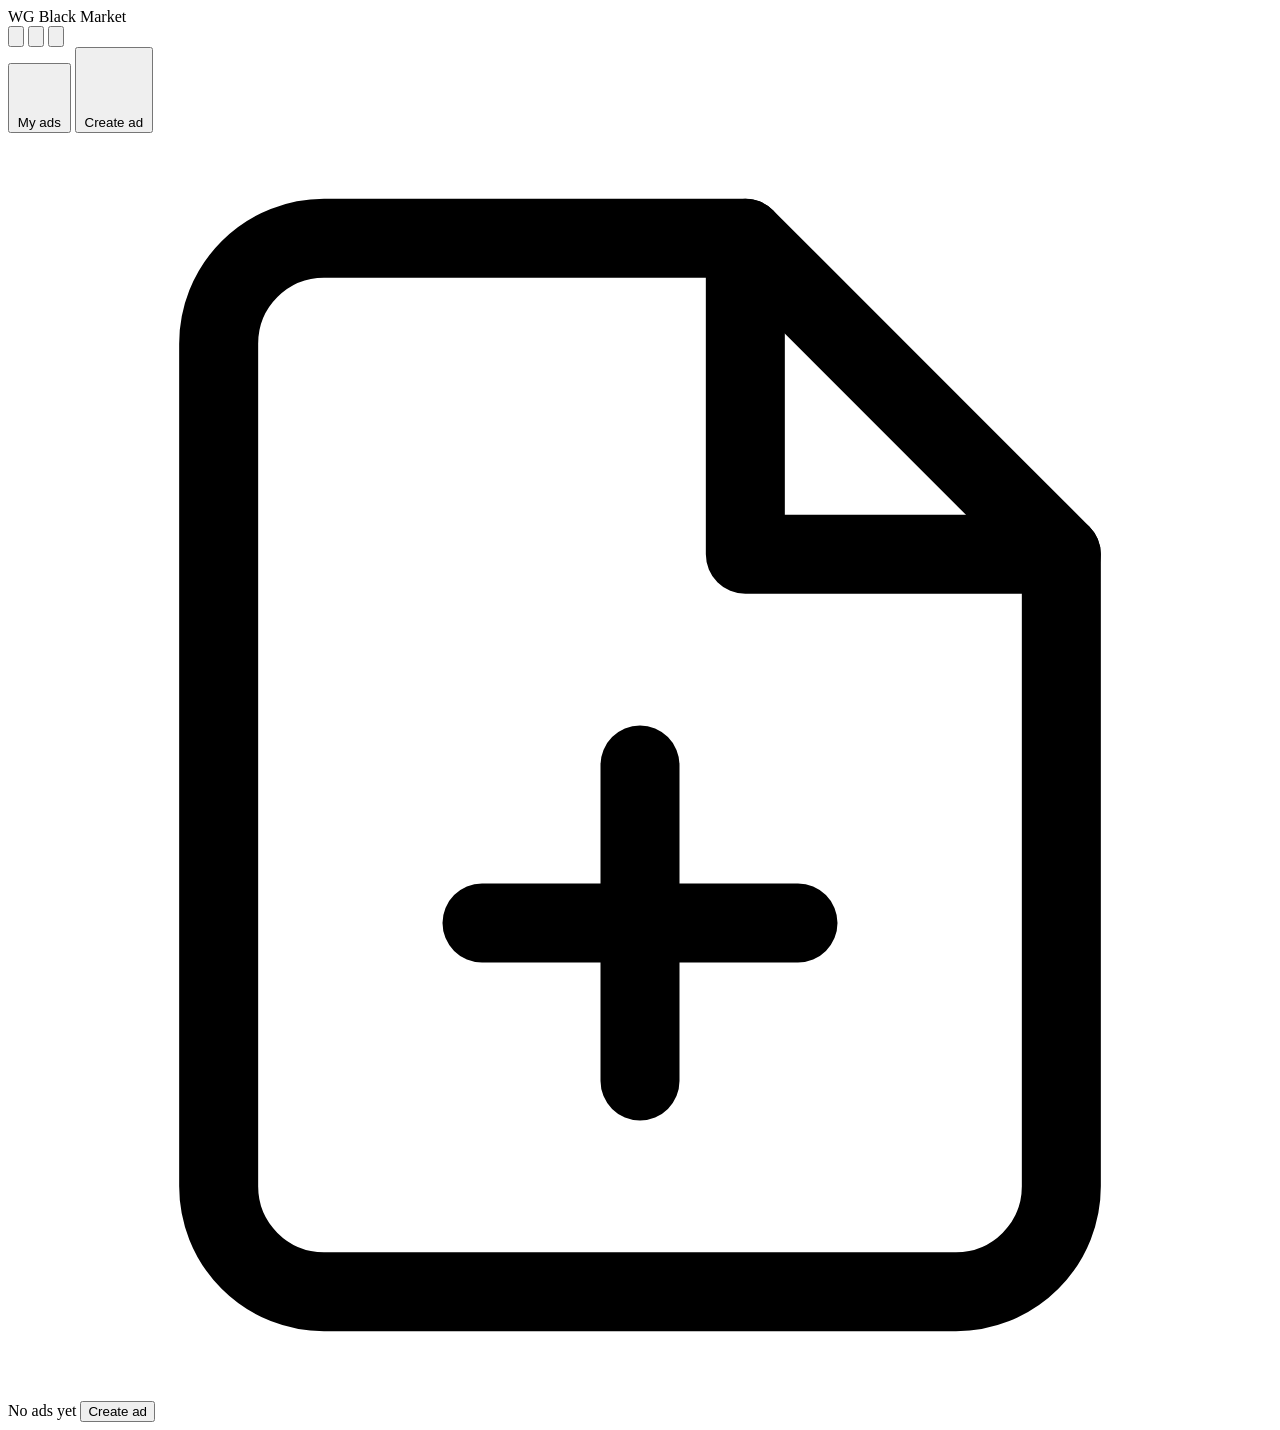
==== webapp/index.html @ ff7be252 "Add auction mode with bids, notifications and management Backend: - New auctions router: get auction" ====
<!doctype html>
<html lang="ru">
  <head>
    <meta charset="utf-8" />
    <meta name="viewport" content="width=device-width, initial-scale=1" />
    <title>WG Black Market Mini App</title>
    <link rel="preconnect" href="https://fonts.googleapis.com" />
    <link rel="preconnect" href="https://fonts.gstatic.com" crossorigin />
    <link href="https://fonts.googleapis.com/css2?family=Manrope:wght@500;600;700;800&display=swap" rel="stylesheet" />
    <link rel="icon" href="/favicon.ico" />
    <link rel="stylesheet" href="/static/css/base.css" />
    <link rel="stylesheet" href="/static/css/layout.css" />
    <link rel="stylesheet" href="/static/css/forms.css" />
    <link rel="stylesheet" href="/static/css/components.css" />
    <link rel="stylesheet" href="/static/css/media.css" />
  </head>
  <body>
    <div id="app">
      <div class="toast-container" id="toastContainer" aria-live="polite"></div>
      <div class="busy-overlay" id="busyOverlay" hidden>
        <div class="busy-card">
          <div class="busy-spinner"></div>
          <div class="busy-content">
            <div class="busy-text" id="busyText">Загрузка...</div>
            <div class="busy-detail" id="busyDetail" hidden></div>
            <div class="busy-progress" id="busyProgress" hidden>
              <div class="busy-progress-bar" id="busyProgressBar"></div>
            </div>
          </div>
        </div>
      </div>
      <div id="authorizedContent">
        <header class="app-header">
          <div class="app-title">
            <span id="appTitleText">WG Black Market</span>
          </div>
          <div class="settings-wrap">
            <button class="settings-toggle stats-toggle" id="statsToggle" aria-label="Stats" hidden>
              <svg viewBox="0 0 24 24" aria-hidden="true" focusable="false">
                <path d="M4 20h16"></path>
                <path d="M7 20V11"></path>
                <path d="M12 20V7"></path>
                <path d="M17 20v-5"></path>
              </svg>
            </button>
            <button class="settings-toggle comments-toggle" id="commentsToggle" aria-label="Comments">
              <svg viewBox="0 0 24 24" aria-hidden="true" focusable="false">
                <path d="M7 10a5 5 0 1 1 10 0v4l2 2H5l2-2v-4"></path>
                <path d="M10 18a2 2 0 0 0 4 0"></path>
              </svg>
              <span class="header-badge" id="commentsTotalBadge" hidden>0</span>
            </button>
            <button class="settings-toggle feedback-toggle" id="feedbackToggle" aria-label="Feedback">
              <svg viewBox="0 0 24 24" aria-hidden="true" focusable="false">
                <path d="M4 5h16a2 2 0 0 1 2 2v8a2 2 0 0 1-2 2H9l-5 4V7a2 2 0 0 1 2-2z"></path>
              </svg>
            </button>
            <button class="settings-toggle" id="settingsToggle" aria-label="Settings">
              <svg viewBox="0 0 24 24" aria-hidden="true" focusable="false">
                <circle cx="12" cy="12" r="3"></circle>
                <path d="M19.4 15a1.65 1.65 0 0 0 .33 1.82l.06.06a2 2 0 1 1-2.83 2.83l-.06-.06a1.65 1.65 0 0 0-1.82-.33h-.01a1.65 1.65 0 0 0-1 1.51V21a2 2 0 1 1-4 0v-.09a1.65 1.65 0 0 0-1-1.51h-.01a1.65 1.65 0 0 0-1.82.33l-.06.06a2 2 0 1 1-2.83-2.83l.06-.06a1.65 1.65 0 0 0 .33-1.82v-.01a1.65 1.65 0 0 0-1.51-1H3a2 2 0 1 1 0-4h.09a1.65 1.65 0 0 0 1.51-1v-.01a1.65 1.65 0 0 0-.33-1.82l-.06-.06a2 2 0 1 1 2.83-2.83l.06.06a1.65 1.65 0 0 0 1.82.33h.01a1.65 1.65 0 0 0 1-1.51V3a2 2 0 1 1 4 0v.09a1.65 1.65 0 0 0 1 1.51h.01a1.65 1.65 0 0 0 1.82-.33l.06-.06a2 2 0 1 1 2.83 2.83l-.06.06a1.65 1.65 0 0 0-.33 1.82v.01a1.65 1.65 0 0 0 1.51 1H21a2 2 0 1 1 0 4h-.09a1.65 1.65 0 0 0-1.51 1z"></path>
              </svg>
            </button>
            <div class="settings-menu" id="settingsMenu" hidden>
              <div class="settings-group">
                <div class="settings-label" id="settingsThemeLabel">Theme</div>
                <div class="settings-options">
                  <button class="settings-option" id="themeLightBtn" type="button">Light</button>
                  <button class="settings-option" id="themeDarkBtn" type="button">Dark</button>
                </div>
              </div>
              <div class="settings-group">
                <div class="settings-label" id="settingsLanguageLabel">Language</div>
                <div class="settings-options">
                  <button class="settings-option" id="languageRuBtn" type="button">RU</button>
                  <button class="settings-option" id="languageEnBtn" type="button">EN</button>
                </div>
              </div>
            </div>
          </div>
        </header>
        <nav class="tabs">
          <button class="tab active" id="tabMyAds">
            <svg viewBox="0 0 24 24" aria-hidden="true" focusable="false">
              <path d="M9 6h11M9 12h11M9 18h11M5 6h.01M5 12h.01M5 18h.01"/>
            </svg>
            <span id="tabMyAdsText">My ads</span>
          </button>
          <button class="tab" id="tabCreate">
            <svg viewBox="0 0 24 24" aria-hidden="true" focusable="false">
              <path d="M12 5v14M5 12h14"/>
            </svg>
            <span id="tabCreateText">Create ad</span>
          </button>
        </nav>

        <section class="panel panel-list" id="listPanel">
          <div class="list-shell" id="adsList">
            <div class="empty" id="emptyState">
              <svg class="empty-state-icon" viewBox="0 0 24 24" fill="none" stroke="currentColor" stroke-width="1.5" stroke-linecap="round" stroke-linejoin="round" aria-hidden="true">
                <path d="M14 2H6a2 2 0 0 0-2 2v16a2 2 0 0 0 2 2h12a2 2 0 0 0 2-2V8z"/>
                <path d="M14 2v6h6"/><path d="M12 18v-6M9 15h6"/>
              </svg>
              <span class="empty-state-text" id="emptyStateText">No ads yet</span>
              <button class="primary empty-state-cta" id="emptyStateBtn" type="button">Create ad</button>
            </div>
          </div>
        </section>

        <section class="form-panel" id="formPanel" hidden>

          <div class="form-section" id="adTypeSection">
            <div class="form-section-title" id="adTypeSectionTitle">Тип объявления</div>
            <div class="ad-type-toggle">
              <button class="ad-type-btn active" id="adTypeFixedBtn" type="button">Продажа</button>
              <button class="ad-type-btn" id="adTypeAuctionBtn" type="button">Аукцион</button>
            </div>
          </div>

          <div class="form-section">
            <div class="form-section-title" id="photosLabel">Фото</div>
            <input id="photos" type="file" accept="image/*" multiple hidden />
            <button class="photo-upload-zone" id="photoUploadZone" type="button">
              <svg class="photo-upload-icon" viewBox="0 0 24 24" fill="none" stroke="currentColor" stroke-width="1.5" stroke-linecap="round" stroke-linejoin="round" aria-hidden="true">
                <path d="M23 19a2 2 0 0 1-2 2H3a2 2 0 0 1-2-2V8a2 2 0 0 1 2-2h4l2-3h6l2 3h4a2 2 0 0 1 2 2z"/>
                <circle cx="12" cy="13" r="4"/>
              </svg>
              <span class="photo-upload-text" id="photoUploadText">Добавить фото</span>
              <span class="photo-upload-hint" id="photoUploadHint">до 10 фото</span>
            </button>
            <div class="photo-grid" id="photoGrid"></div>
            <div class="photo-grid-footer">
              <div class="spinner" id="uploadSpinner" aria-hidden="true"></div>
              <div class="chips" id="photoChips"></div>
              <button class="ghost photo-add-more-btn" id="addMorePhotosBtn" type="button" hidden>Добавить фото</button>
            </div>
          </div>

          <div class="form-section">
            <div class="form-section-title" id="descLabel">Описание</div>
            <textarea id="description" rows="5" maxlength="800" placeholder="Describe the item..." aria-label="Description"></textarea>
            <div class="desc-footer">
              <button class="format-toggle-btn" id="formatToggleBtn" type="button" title="Форматирование">Aa</button>
              <div class="char-counter" id="descCounter">0/800</div>
            </div>
            <div class="text-toolbar" id="descToolbar" hidden>
              <button class="tool-btn" id="descBoldBtn" type="button" title="Bold"></button>
              <button class="tool-btn" id="descItalicBtn" type="button" title="Italic"></button>
              <button class="tool-btn" id="descUnderlineBtn" type="button" title="Underline"></button>
              <button class="tool-btn" id="descStrikeBtn" type="button" title="Strikethrough"></button>
              <button class="tool-btn" id="descQuoteBtn" type="button" title="Quote"></button>
              <button class="tool-btn" id="descMonoBtn" type="button" title="Monospace"></button>
              <button class="tool-btn" id="descSpoilerBtn" type="button" title="Spoiler"></button>
            </div>
            <div class="field-error" id="descError" hidden></div>
          </div>

          <div id="priceSectionWrap">
            <div class="form-section">
              <div class="form-section-title" id="priceLabel">Цена</div>
              <div id="priceField">
                <input id="price" type="text" maxlength="130" placeholder="e.g. 50 BYN" />
                <div class="field-error" id="priceError" hidden></div>
              </div>
              <div class="price-toggle-row">
                <span id="priceInDescriptionLabel" class="glass-toggle-title">Цена написана в описании?</span>
                <label class="glass-toggle">
                  <input id="priceInDescription" type="checkbox" />
                  <span id="priceInDescriptionNoLabel" class="glass-toggle-side glass-toggle-no">Нет</span>
                  <span class="glass-switch-track">
                    <span class="glass-switch-thumb"></span>
                  </span>
                  <span id="priceInDescriptionYesLabel" class="glass-toggle-side glass-toggle-yes">Да</span>
                </label>
              </div>
            </div>
          </div>

          <div class="form-section" id="auctionSection" hidden>
            <div class="form-section-title" id="auctionSectionTitle">Параметры аукциона</div>
            <div class="auction-field">
              <label class="auction-field-label" id="auctionStartPriceLabel">Стартовая цена</label>
              <input id="auctionStartPrice" type="number" min="1" placeholder="Например: 100" />
              <div class="field-error" id="auctionStartPriceError" hidden></div>
            </div>
            <div class="auction-field">
              <label class="auction-field-label" id="auctionMinStepLabel">Минимальный шаг</label>
              <input id="auctionMinStep" type="number" min="1" placeholder="Например: 10" />
              <div class="field-error" id="auctionMinStepError" hidden></div>
            </div>
            <div class="auction-field">
              <label class="auction-field-label" id="auctionDurationLabel">Длительность</label>
              <select id="auctionDuration">
                <option value="1">1 час</option>
                <option value="3">3 часа</option>
                <option value="6">6 часов</option>
                <option value="12">12 часов</option>
                <option value="24" selected>24 часа</option>
                <option value="48">2 дня</option>
              </select>
            </div>
          </div>

          <div class="form-section" id="contactField">
            <div class="form-section-title" id="contactLabel">Как связаться</div>
            <input
              id="contactInfo"
              type="text"
              maxlength="200"
              placeholder="Например: @username, Instagram, Teams или пишите в комментариях"
            />
            <div class="field-error" id="contactError" hidden></div>
          </div>

          <div class="form-action-bar">
            <button class="ghost cancel-action" id="cancelFormBtn">Отмена</button>
            <button class="ghost" id="saveAdBtn">Черновик</button>
            <button class="primary form-publish-btn" id="publishBtn">Опубликовать</button>
          </div>

        </section>
      </div>
      <div class="bid-screen" id="bidScreen" hidden>
        <div class="bid-screen-header">
          <button class="bid-screen-back" id="bidScreenBackBtn" type="button" aria-label="Back">
            <svg viewBox="0 0 24 24" aria-hidden="true" focusable="false" stroke="currentColor" stroke-width="2" fill="none" stroke-linecap="round" stroke-linejoin="round">
              <path d="M19 12H5M12 5l-7 7 7 7"/>
            </svg>
          </button>
          <span id="bidScreenHeaderTitle">Аукцион</span>
        </div>
        <div class="bid-screen-body">
          <div class="bid-auction-info" id="bidAuctionInfo"></div>
          <div class="bid-form-section">
            <div class="form-section-title" id="bidAmountLabel">Ваша ставка</div>
            <input id="bidAmount" type="number" min="1" placeholder="Введите сумму" />
            <div class="field-error" id="bidAmountError" hidden></div>
          </div>
          <div class="bid-form-actions">
            <button class="primary bid-submit-btn" id="bidSubmitBtn" type="button">
              <span id="bidSubmitText">Поставить ставку</span>
            </button>
            <button class="bid-back-to-post-btn" id="bidBackToPostBtn" type="button" hidden>
              <span id="bidBackToPostText">Вернуться к объявлению</span>
            </button>
          </div>
        </div>
      </div>

      <div class="bid-screen" id="bidsScreen" hidden>
        <div class="bid-screen-header">
          <button class="bid-screen-back" id="bidsScreenBackBtn" type="button" aria-label="Back">
            <svg viewBox="0 0 24 24" aria-hidden="true" focusable="false" stroke="currentColor" stroke-width="2" fill="none" stroke-linecap="round" stroke-linejoin="round">
              <path d="M19 12H5M12 5l-7 7 7 7"/>
            </svg>
          </button>
          <span id="bidsScreenHeaderTitle">Ставки по объявлению</span>
        </div>
        <div class="bid-screen-body">
          <div class="bid-auction-info" id="bidsAuctionInfo"></div>
          <div class="bids-list" id="bidsList"></div>
        </div>
      </div>

      <section class="unauthorized-state" id="unauthorizedState" hidden>
        <div class="unauthorized-card">
          <h2 class="unauthorized-title" id="unauthorizedTitle">Приложение доступно только в Telegram</h2>
          <p class="unauthorized-text" id="unauthorizedText">
            Откройте эту страницу из Telegram Mini App. При обычном открытии в браузере авторизация недоступна.
          </p>
        </div>
      </section>
    </div>

    <div class="modal-backdrop" id="editModal" hidden>
      <div class="modal modal-wide">
        <div class="modal-title" id="editModalTitle">Редактирование</div>
        <div class="modal-body">
          <div class="field">
            <span id="editPhotosLabel">Фотографии (максимум 10)</span>
            <div class="photo-actions">
              <button class="ghost" id="editAddMorePhotosBtn">Добавить фото</button>
            </div>
            <input id="editPhotos" type="file" accept="image/*" multiple hidden />
            <div class="upload-row">
              <div class="spinner" id="editUploadSpinner" aria-hidden="true"></div>
            </div>
            <div class="photo-grid" id="editPhotoGrid"></div>
          </div>
          <label class="field">
            <span id="editDescLabel">Описание</span>
            <div class="text-toolbar">
              <button class="tool-btn" id="editDescBoldBtn" type="button" title="Bold"></button>
              <button class="tool-btn" id="editDescItalicBtn" type="button" title="Italic"></button>
              <button class="tool-btn" id="editDescUnderlineBtn" type="button" title="Underline"></button>
              <button class="tool-btn" id="editDescStrikeBtn" type="button" title="Strikethrough"></button>
              <button class="tool-btn" id="editDescQuoteBtn" type="button" title="Quote"></button>
              <button class="tool-btn" id="editDescMonoBtn" type="button" title="Monospace"></button>
              <button class="tool-btn" id="editDescSpoilerBtn" type="button" title="Spoiler"></button>
            </div>
            <textarea id="editDescription" rows="5" maxlength="800" placeholder="Опишите товар..."></textarea>
            <div class="char-counter" id="editDescCounter">0/800</div>
            <div class="field-error" id="editDescError" hidden></div>
          </label>
          <label class="field" id="editContactField">
            <span id="editContactLabel">Как связаться</span>
            <input
              id="editContactInfo"
              type="text"
              maxlength="200"
              placeholder="Например: @username, Instagram, Teams или пишите в комментариях"
            />
            <div class="field-error" id="editContactError" hidden></div>
          </label>
          <div class="field field-checkbox field-checkbox-glass">
            <span id="editPriceInDescriptionLabel" class="glass-toggle-title">Цена написана в описании?</span>
            <label class="glass-toggle">
              <input id="editPriceInDescription" type="checkbox" />
              <span id="editPriceInDescriptionNoLabel" class="glass-toggle-side glass-toggle-no">Нет</span>
              <span class="glass-switch-track">
                <span class="glass-switch-thumb"></span>
              </span>
              <span id="editPriceInDescriptionYesLabel" class="glass-toggle-side glass-toggle-yes">Да</span>
            </label>
          </div>
          <label class="field" id="editPriceField">
            <span id="editPriceLabel">Цена</span>
            <input id="editPrice" type="text" maxlength="130" placeholder="Например: 50 RSD" />
            <div class="field-error" id="editPriceError" hidden></div>
          </label>
        </div>
        <div class="modal-actions modal-actions-wide">
          <button class="ghost cancel-action" id="editCancelBtn">Отмена</button>
          <button class="primary" id="editPublishBtn">Опубликовать</button>
        </div>
      </div>
    </div>

    <div class="modal-backdrop" id="confirmModal" hidden>
      <div class="modal">
        <div class="modal-title" id="confirmTitle">Подтверждение</div>
        <div class="modal-text" id="confirmText">Вы уверены, что хотите удалить объявление?</div>
        <div class="modal-actions">
          <button class="ghost cancel-action" id="confirmNoBtn">Отмена</button>
          <button class="danger" id="confirmYesBtn">Да, удалить</button>
        </div>
      </div>
    </div>

    <div class="modal-backdrop" id="errorModal" hidden>
      <div class="modal">
        <div class="modal-title" id="errorTitle">Произошла ошибка</div>
        <div class="modal-text" id="errorText"></div>
        <div class="modal-text modal-text-muted" id="errorDetails" hidden></div>
        <div class="modal-actions">
          <button class="ghost cancel-action" id="errorCloseBtn">Закрыть</button>
          <button class="primary" id="errorReportBtn">Сообщить об ошибке</button>
        </div>
      </div>
    </div>

    <div class="photo-viewer" id="photoViewer" hidden>
      <button class="photo-viewer-close" id="photoViewerCloseBtn" type="button" aria-label="Close">×</button>
      <img id="photoViewerImage" alt="photo" />
    </div>

    <div class="modal-backdrop" id="commentsOverviewModal" hidden>
      <div class="modal">
        <div class="modal-title" id="commentsOverviewTitle">Комментарии к объявлениям</div>
        <div class="modal-body comments-overview-body" id="commentsOverviewList"></div>
        <div class="modal-actions comments-overview-actions">
          <button class="ghost cancel-action" id="commentsOverviewCloseBtn">Закрыть</button>
        </div>
      </div>
    </div>

    <div class="modal-backdrop" id="statsModal" hidden>
      <div class="modal">
        <div class="modal-title" id="statsTitle">Статистика</div>
        <div class="modal-body stats-body">
          <div class="stats-grid" id="statsGrid"></div>
        </div>
        <div class="modal-actions">
          <button class="primary" id="statsExpiredBtn">Просроченные</button>
          <button class="ghost cancel-action" id="statsCloseBtn">Закрыть</button>
        </div>
      </div>
    </div>

    <div class="modal-backdrop" id="expiredAdsModal" hidden>
      <div class="modal modal-wide">
        <div class="modal-title" id="expiredAdsTitle">Просроченные объявления</div>
        <div class="modal-body expired-ads-body" id="expiredAdsList"></div>
        <div class="modal-actions">
          <button class="ghost cancel-action" id="expiredAdsCloseBtn">Закрыть</button>
        </div>
      </div>
    </div>

    <div class="modal-backdrop" id="feedbackModal" hidden>
      <div class="modal">
        <div class="modal-title" id="feedbackTitle">Оставить фидбэк</div>
        <div class="modal-body">
          <label class="field">
            <span id="feedbackLabel">Что улучшить?</span>
            <textarea
              id="feedbackInput"
              rows="5"
              maxlength="1200"
              placeholder="Напишите отзыв или идею."
            ></textarea>
          </label>
        </div>
        <div class="modal-actions">
          <button class="ghost cancel-action" id="feedbackCancelBtn">Отмена</button>
          <button class="primary" id="feedbackSendBtn">Отправить</button>
        </div>
      </div>
    </div>

    <script src="https://telegram.org/js/telegram-web-app.js"></script>
    <script src="/static/js/state.js"></script>
    <script src="/static/js/i18n.js"></script>
    <script src="/static/js/dom.js"></script>
    <script src="/static/js/utils.js"></script>
    <script src="/static/js/api.js"></script>
    <script src="/static/js/photos.js"></script>
    <script src="/static/js/modals.js"></script>
    <script src="/static/js/ads.js"></script>
    <script src="/static/js/main.js"></script>
  </body>
</html>
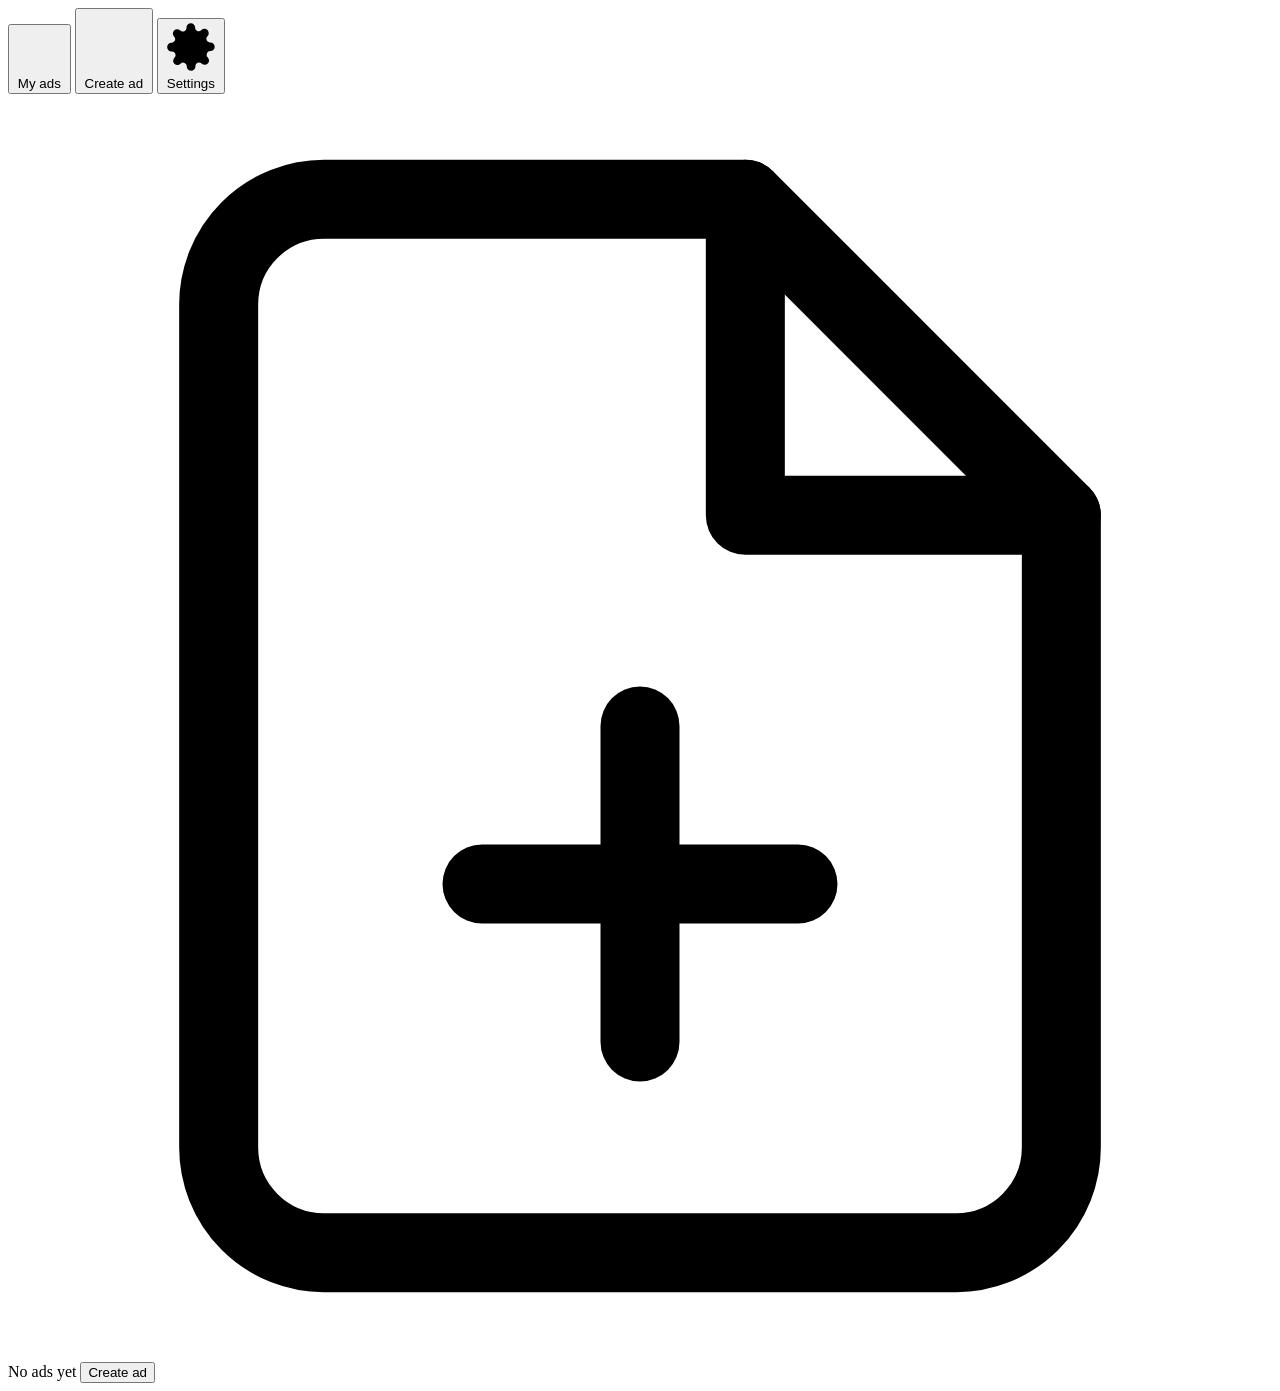
==== commit 5978226f: "Redesign bottom nav as floating glass tab bar, add Settings tab, auction currency - Replace sticky t" ====
--- a/webapp/index.html
+++ b/webapp/index.html
@@ -2,7 +2,7 @@
 <html lang="ru">
   <head>
     <meta charset="utf-8" />
-    <meta name="viewport" content="width=device-width, initial-scale=1" />
+    <meta name="viewport" content="width=device-width, initial-scale=1, maximum-scale=1, user-scalable=no" />
     <title>WG Black Market Mini App</title>
     <link rel="preconnect" href="https://fonts.googleapis.com" />
     <link rel="preconnect" href="https://fonts.gstatic.com" crossorigin />
@@ -30,69 +30,29 @@
         </div>
       </div>
       <div id="authorizedContent">
-        <header class="app-header">
-          <div class="app-title">
-            <span id="appTitleText">WG Black Market</span>
-          </div>
-          <div class="settings-wrap">
-            <button class="settings-toggle stats-toggle" id="statsToggle" aria-label="Stats" hidden>
-              <svg viewBox="0 0 24 24" aria-hidden="true" focusable="false">
-                <path d="M4 20h16"></path>
-                <path d="M7 20V11"></path>
-                <path d="M12 20V7"></path>
-                <path d="M17 20v-5"></path>
-              </svg>
-            </button>
-            <button class="settings-toggle comments-toggle" id="commentsToggle" aria-label="Comments">
-              <svg viewBox="0 0 24 24" aria-hidden="true" focusable="false">
-                <path d="M7 10a5 5 0 1 1 10 0v4l2 2H5l2-2v-4"></path>
-                <path d="M10 18a2 2 0 0 0 4 0"></path>
-              </svg>
-              <span class="header-badge" id="commentsTotalBadge" hidden>0</span>
-            </button>
-            <button class="settings-toggle feedback-toggle" id="feedbackToggle" aria-label="Feedback">
-              <svg viewBox="0 0 24 24" aria-hidden="true" focusable="false">
-                <path d="M4 5h16a2 2 0 0 1 2 2v8a2 2 0 0 1-2 2H9l-5 4V7a2 2 0 0 1 2-2z"></path>
-              </svg>
-            </button>
-            <button class="settings-toggle" id="settingsToggle" aria-label="Settings">
+        <div class="top-bar">
+          <nav class="tabs">
+            <button class="tab active" id="tabMyAds">
+              <svg viewBox="0 0 24 24" aria-hidden="true" focusable="false">
+                <path d="M9 6h11M9 12h11M9 18h11M5 6h.01M5 12h.01M5 18h.01"/>
+              </svg>
+              <span id="tabMyAdsText">My ads</span>
+            </button>
+            <button class="tab" id="tabCreate">
+              <svg viewBox="0 0 24 24" aria-hidden="true" focusable="false">
+                <path d="M12 5v14M5 12h14"/>
+              </svg>
+              <span id="tabCreateText">Create ad</span>
+            </button>
+            <button class="tab tab-settings" id="tabSettings" aria-label="Settings">
               <svg viewBox="0 0 24 24" aria-hidden="true" focusable="false">
                 <circle cx="12" cy="12" r="3"></circle>
                 <path d="M19.4 15a1.65 1.65 0 0 0 .33 1.82l.06.06a2 2 0 1 1-2.83 2.83l-.06-.06a1.65 1.65 0 0 0-1.82-.33h-.01a1.65 1.65 0 0 0-1 1.51V21a2 2 0 1 1-4 0v-.09a1.65 1.65 0 0 0-1-1.51h-.01a1.65 1.65 0 0 0-1.82.33l-.06.06a2 2 0 1 1-2.83-2.83l.06-.06a1.65 1.65 0 0 0 .33-1.82v-.01a1.65 1.65 0 0 0-1.51-1H3a2 2 0 1 1 0-4h.09a1.65 1.65 0 0 0 1.51-1v-.01a1.65 1.65 0 0 0-.33-1.82l-.06-.06a2 2 0 1 1 2.83-2.83l.06.06a1.65 1.65 0 0 0 1.82.33h.01a1.65 1.65 0 0 0 1-1.51V3a2 2 0 1 1 4 0v.09a1.65 1.65 0 0 0 1 1.51h.01a1.65 1.65 0 0 0 1.82-.33l.06-.06a2 2 0 1 1 2.83 2.83l-.06.06a1.65 1.65 0 0 0-.33 1.82v.01a1.65 1.65 0 0 0 1.51 1H21a2 2 0 1 1 0 4h-.09a1.65 1.65 0 0 0-1.51 1z"></path>
               </svg>
-            </button>
-            <div class="settings-menu" id="settingsMenu" hidden>
-              <div class="settings-group">
-                <div class="settings-label" id="settingsThemeLabel">Theme</div>
-                <div class="settings-options">
-                  <button class="settings-option" id="themeLightBtn" type="button">Light</button>
-                  <button class="settings-option" id="themeDarkBtn" type="button">Dark</button>
-                </div>
-              </div>
-              <div class="settings-group">
-                <div class="settings-label" id="settingsLanguageLabel">Language</div>
-                <div class="settings-options">
-                  <button class="settings-option" id="languageRuBtn" type="button">RU</button>
-                  <button class="settings-option" id="languageEnBtn" type="button">EN</button>
-                </div>
-              </div>
-            </div>
-          </div>
-        </header>
-        <nav class="tabs">
-          <button class="tab active" id="tabMyAds">
-            <svg viewBox="0 0 24 24" aria-hidden="true" focusable="false">
-              <path d="M9 6h11M9 12h11M9 18h11M5 6h.01M5 12h.01M5 18h.01"/>
-            </svg>
-            <span id="tabMyAdsText">My ads</span>
-          </button>
-          <button class="tab" id="tabCreate">
-            <svg viewBox="0 0 24 24" aria-hidden="true" focusable="false">
-              <path d="M12 5v14M5 12h14"/>
-            </svg>
-            <span id="tabCreateText">Create ad</span>
-          </button>
-        </nav>
+              <span id="tabSettingsText">Settings</span>
+            </button>
+          </nav>
+        </div>
 
         <section class="panel panel-list" id="listPanel">
           <div class="list-shell" id="adsList">
@@ -109,17 +69,9 @@
 
         <section class="form-panel" id="formPanel" hidden>
 
-          <div class="form-section" id="adTypeSection">
-            <div class="form-section-title" id="adTypeSectionTitle">Тип объявления</div>
-            <div class="ad-type-toggle">
-              <button class="ad-type-btn active" id="adTypeFixedBtn" type="button">Продажа</button>
-              <button class="ad-type-btn" id="adTypeAuctionBtn" type="button">Аукцион</button>
-            </div>
-          </div>
-
           <div class="form-section">
             <div class="form-section-title" id="photosLabel">Фото</div>
-            <input id="photos" type="file" accept="image/*" multiple hidden />
+            <input id="photos" type="file" accept="image/*,.heic,.heif" multiple hidden />
             <button class="photo-upload-zone" id="photoUploadZone" type="button">
               <svg class="photo-upload-icon" viewBox="0 0 24 24" fill="none" stroke="currentColor" stroke-width="1.5" stroke-linecap="round" stroke-linejoin="round" aria-hidden="true">
                 <path d="M23 19a2 2 0 0 1-2 2H3a2 2 0 0 1-2-2V8a2 2 0 0 1 2-2h4l2-3h6l2 3h4a2 2 0 0 1 2 2z"/>
@@ -138,7 +90,6 @@
 
           <div class="form-section">
             <div class="form-section-title" id="descLabel">Описание</div>
-            <textarea id="description" rows="5" maxlength="800" placeholder="Describe the item..." aria-label="Description"></textarea>
             <div class="desc-footer">
               <button class="format-toggle-btn" id="formatToggleBtn" type="button" title="Форматирование">Aa</button>
               <div class="char-counter" id="descCounter">0/800</div>
@@ -152,7 +103,16 @@
               <button class="tool-btn" id="descMonoBtn" type="button" title="Monospace"></button>
               <button class="tool-btn" id="descSpoilerBtn" type="button" title="Spoiler"></button>
             </div>
+            <textarea id="description" rows="5" maxlength="800" placeholder="Describe the item..." aria-label="Description"></textarea>
             <div class="field-error" id="descError" hidden></div>
+          </div>
+
+          <div class="form-section" id="adTypeSection">
+            <div class="form-section-title" id="adTypeSectionTitle">Тип объявления</div>
+            <div class="ad-type-toggle">
+              <button class="ad-type-btn active" id="adTypeFixedBtn" type="button">Продажа</button>
+              <button class="ad-type-btn" id="adTypeAuctionBtn" type="button">Аукцион</button>
+            </div>
           </div>
 
           <div id="priceSectionWrap">
@@ -179,6 +139,13 @@
           <div class="form-section" id="auctionSection" hidden>
             <div class="form-section-title" id="auctionSectionTitle">Параметры аукциона</div>
             <div class="auction-field">
+              <label class="auction-field-label" id="auctionCurrencyLabel">Валюта</label>
+              <div class="currency-toggle" id="auctionCurrencyToggle">
+                <button class="currency-btn active" id="auctionCurrencyRsdBtn" type="button" data-currency="RSD">RSD</button>
+                <button class="currency-btn" id="auctionCurrencyEurBtn" type="button" data-currency="EUR">EUR</button>
+              </div>
+            </div>
+            <div class="auction-field">
               <label class="auction-field-label" id="auctionStartPriceLabel">Стартовая цена</label>
               <input id="auctionStartPrice" type="number" min="1" placeholder="Например: 100" />
               <div class="field-error" id="auctionStartPriceError" hidden></div>
@@ -219,6 +186,50 @@
           </div>
 
         </section>
+
+        <section class="panel settings-panel" id="settingsPanel" hidden>
+          <div class="settings-group">
+            <div class="settings-label" id="settingsThemeLabel">Theme</div>
+            <div class="settings-options">
+              <button class="settings-option" id="themeAutoBtn" type="button">Auto</button>
+              <button class="settings-option" id="themeLightBtn" type="button">Light</button>
+              <button class="settings-option" id="themeDarkBtn" type="button">Dark</button>
+            </div>
+          </div>
+          <div class="settings-group">
+            <div class="settings-label" id="settingsLanguageLabel">Language</div>
+            <div class="settings-options">
+              <button class="settings-option" id="languageAutoBtn" type="button">Auto</button>
+              <button class="settings-option" id="languageRuBtn" type="button">RU</button>
+              <button class="settings-option" id="languageEnBtn" type="button">EN</button>
+            </div>
+          </div>
+          <div class="settings-actions">
+            <button class="settings-menu-item comments-toggle" id="commentsToggle" type="button">
+              <svg viewBox="0 0 24 24" aria-hidden="true" focusable="false">
+                <path d="M7 10a5 5 0 1 1 10 0v4l2 2H5l2-2v-4"></path>
+                <path d="M10 18a2 2 0 0 0 4 0"></path>
+              </svg>
+              <span id="commentsMenuText">Comments</span>
+              <span class="header-badge settings-badge" id="commentsTotalBadge" hidden>0</span>
+            </button>
+            <button class="settings-menu-item feedback-toggle" id="feedbackToggle" type="button">
+              <svg viewBox="0 0 24 24" aria-hidden="true" focusable="false">
+                <path d="M4 5h16a2 2 0 0 1 2 2v8a2 2 0 0 1-2 2H9l-5 4V7a2 2 0 0 1 2-2z"></path>
+              </svg>
+              <span id="feedbackMenuText">Feedback</span>
+            </button>
+            <button class="settings-menu-item stats-toggle" id="statsToggle" type="button" hidden>
+              <svg viewBox="0 0 24 24" aria-hidden="true" focusable="false">
+                <path d="M4 20h16"></path>
+                <path d="M7 20V11"></path>
+                <path d="M12 20V7"></path>
+                <path d="M17 20v-5"></path>
+              </svg>
+              <span id="statsMenuText">Statistics</span>
+            </button>
+          </div>
+        </section>
       </div>
       <div class="bid-screen" id="bidScreen" hidden>
         <div class="bid-screen-header">
@@ -272,24 +283,34 @@
       </section>
     </div>
 
-    <div class="modal-backdrop" id="editModal" hidden>
+    <div class="modal-backdrop modal-page" id="editModal" hidden>
       <div class="modal modal-wide">
         <div class="modal-title" id="editModalTitle">Редактирование</div>
         <div class="modal-body">
           <div class="field">
             <span id="editPhotosLabel">Фотографии (максимум 10)</span>
-            <div class="photo-actions">
-              <button class="ghost" id="editAddMorePhotosBtn">Добавить фото</button>
-            </div>
-            <input id="editPhotos" type="file" accept="image/*" multiple hidden />
-            <div class="upload-row">
+            <input id="editPhotos" type="file" accept="image/*,.heic,.heif" multiple hidden />
+            <button class="photo-upload-zone" id="editPhotoUploadZone" type="button">
+              <svg class="photo-upload-icon" viewBox="0 0 24 24" fill="none" stroke="currentColor" stroke-width="1.5" stroke-linecap="round" stroke-linejoin="round" aria-hidden="true">
+                <path d="M23 19a2 2 0 0 1-2 2H3a2 2 0 0 1-2-2V8a2 2 0 0 1 2-2h4l2-3h6l2 3h4a2 2 0 0 1 2 2z"/>
+                <circle cx="12" cy="13" r="4"/>
+              </svg>
+              <span class="photo-upload-text" id="editPhotoUploadText">Добавить фото</span>
+              <span class="photo-upload-hint" id="editPhotoUploadHint">до 10 фото</span>
+            </button>
+            <div class="photo-grid" id="editPhotoGrid"></div>
+            <div class="photo-grid-footer">
               <div class="spinner" id="editUploadSpinner" aria-hidden="true"></div>
-            </div>
-            <div class="photo-grid" id="editPhotoGrid"></div>
-          </div>
-          <label class="field">
+              <button class="ghost photo-add-more-btn" id="editAddMorePhotosBtn" type="button" hidden>Добавить фото</button>
+            </div>
+          </div>
+          <div class="field">
             <span id="editDescLabel">Описание</span>
-            <div class="text-toolbar">
+            <div class="desc-footer">
+              <button class="format-toggle-btn" id="editFormatToggleBtn" type="button" title="Форматирование">Aa</button>
+              <div class="char-counter" id="editDescCounter">0/800</div>
+            </div>
+            <div class="text-toolbar" id="editDescToolbar" hidden>
               <button class="tool-btn" id="editDescBoldBtn" type="button" title="Bold"></button>
               <button class="tool-btn" id="editDescItalicBtn" type="button" title="Italic"></button>
               <button class="tool-btn" id="editDescUnderlineBtn" type="button" title="Underline"></button>
@@ -299,9 +320,8 @@
               <button class="tool-btn" id="editDescSpoilerBtn" type="button" title="Spoiler"></button>
             </div>
             <textarea id="editDescription" rows="5" maxlength="800" placeholder="Опишите товар..."></textarea>
-            <div class="char-counter" id="editDescCounter">0/800</div>
             <div class="field-error" id="editDescError" hidden></div>
-          </label>
+          </div>
           <label class="field" id="editContactField">
             <span id="editContactLabel">Как связаться</span>
             <input
@@ -312,7 +332,7 @@
             />
             <div class="field-error" id="editContactError" hidden></div>
           </label>
-          <div class="field field-checkbox field-checkbox-glass">
+          <div class="field field-checkbox field-checkbox-glass" id="editPriceToggleField">
             <span id="editPriceInDescriptionLabel" class="glass-toggle-title">Цена написана в описании?</span>
             <label class="glass-toggle">
               <input id="editPriceInDescription" type="checkbox" />
@@ -328,6 +348,32 @@
             <input id="editPrice" type="text" maxlength="130" placeholder="Например: 50 RSD" />
             <div class="field-error" id="editPriceError" hidden></div>
           </label>
+          <div class="field" id="editAuctionSection" hidden>
+            <div class="auction-field">
+              <label class="auction-field-label" id="editAuctionCurrencyLabel">Валюта</label>
+              <div class="currency-toggle" id="editAuctionCurrencyToggle">
+                <button class="currency-btn active" id="editAuctionCurrencyRsdBtn" type="button" data-currency="RSD">RSD</button>
+                <button class="currency-btn" id="editAuctionCurrencyEurBtn" type="button" data-currency="EUR">EUR</button>
+              </div>
+            </div>
+            <div class="auction-field">
+              <label class="auction-field-label" id="editAuctionMinStepLabel">Минимальный шаг</label>
+              <input id="editAuctionMinStep" type="number" min="1" placeholder="Например: 10" />
+              <div class="field-error" id="editAuctionMinStepError" hidden></div>
+            </div>
+            <div class="auction-field">
+              <label class="auction-field-label" id="editAuctionDurationLabel">Окончание (от текущего момента)</label>
+              <select id="editAuctionDuration">
+                <option value="" selected>Не менять</option>
+                <option value="1">1 час</option>
+                <option value="3">3 часа</option>
+                <option value="6">6 часов</option>
+                <option value="12">12 часов</option>
+                <option value="24" selected>24 часа</option>
+                <option value="48">2 дня</option>
+              </select>
+            </div>
+          </div>
         </div>
         <div class="modal-actions modal-actions-wide">
           <button class="ghost cancel-action" id="editCancelBtn">Отмена</button>
@@ -364,7 +410,7 @@
       <img id="photoViewerImage" alt="photo" />
     </div>
 
-    <div class="modal-backdrop" id="commentsOverviewModal" hidden>
+    <div class="modal-backdrop modal-page" id="commentsOverviewModal" hidden>
       <div class="modal">
         <div class="modal-title" id="commentsOverviewTitle">Комментарии к объявлениям</div>
         <div class="modal-body comments-overview-body" id="commentsOverviewList"></div>
@@ -374,7 +420,7 @@
       </div>
     </div>
 
-    <div class="modal-backdrop" id="statsModal" hidden>
+    <div class="modal-backdrop modal-page" id="statsModal" hidden>
       <div class="modal">
         <div class="modal-title" id="statsTitle">Статистика</div>
         <div class="modal-body stats-body">
@@ -387,7 +433,7 @@
       </div>
     </div>
 
-    <div class="modal-backdrop" id="expiredAdsModal" hidden>
+    <div class="modal-backdrop modal-page" id="expiredAdsModal" hidden>
       <div class="modal modal-wide">
         <div class="modal-title" id="expiredAdsTitle">Просроченные объявления</div>
         <div class="modal-body expired-ads-body" id="expiredAdsList"></div>
